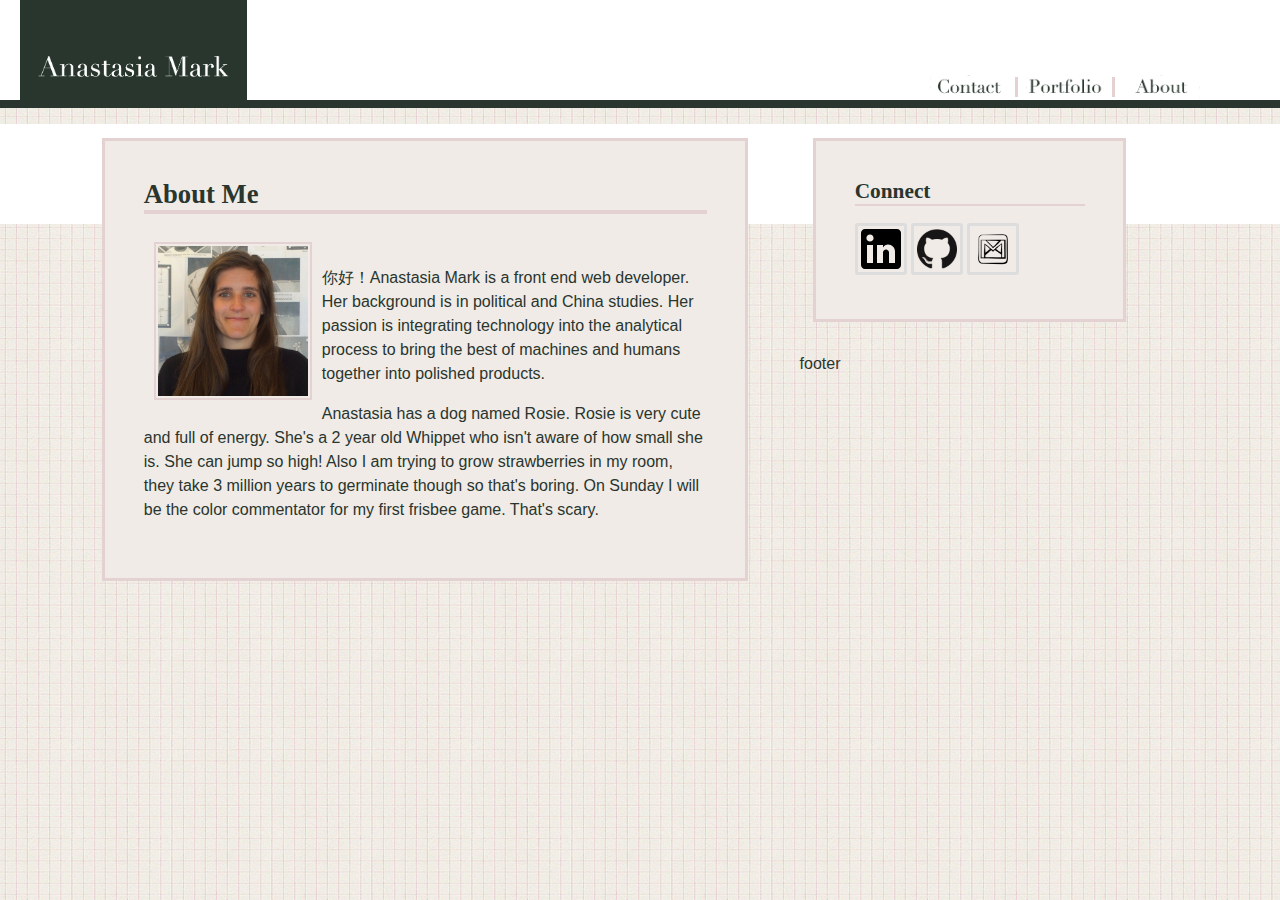
==== index.html @ a52a694b "first move over" ====
<!DOCTYPE html>
    <html lang="en">
    <head>
    <meta charset="UTF-8">
        <title>ALM Portfolio</title>
		<link rel="stylesheet" type="text/css" href="assets/css/style.css">
		<!-- Linking jQuery -->
		<!-- <script type="text/javascript" src="https://cdnjs.cloudflare.com/ajax/libs/jquery/3.1.0/jquery.min.js"></script> -->
    </head>
    <body>

		<header> 
			<img src="assets/images/didotName.png" class="imgName" alt="Anastasia Mark"></a>
				<aside class='white'></aside>
			<img src="assets/images/about.png" class="imgMenu" alt="Anastasia Mark"></a>
			    <aside class='pink'></aside>
			<img src="assets/images/portfolio.png" class="imgMenu" alt="Anastasia Mark"></a>
			    <aside class='pink'></aside>
			<img src="assets/images/contact.png" class="imgMenu" alt="Anastasia Mark"></a>

		</header>

		<div id='main'>

  			<section id="left">
				<h1>About Me</h1>
				<img src="assets/images/head_shot.jpg" alt="headshot" class="imgHS">
				<br/>
				<p> 你好！Anastasia Mark is a front end web developer. Her background is in political and China studies. Her passion is integrating technology into the analytical process to bring the best of machines and humans together into polished products.</p>
				<p>Anastasia has a dog named Rosie. Rosie is very cute and full of energy. She's a 2 year old Whippet who isn't aware of how small she is. She can jump so high! Also I am trying to grow strawberries in my room, they take 3 million years to germinate though so that's boring. On Sunday I will be the color commentator for my first frisbee game. That's scary.</p>
  			</section>

  			<section id="right">
				<h2>Connect</h2>
				<a href="https://www.linkedin.com/in/anastasiamark/" target="_blank">
				<img src="assets/images/linkedin.svg" class="imgLinks" alt="Linked in profile" height="60" width="60"></a>

				<a href="https://www.linkedin.com/in/anastasiamark/" target="_blank">
				<img src="assets/images/kitty.png" class="imgLinks" alt="github profile" height="60" width="60"></a>

				<a href="mailto:anastasia.l.mark@gmail.com" target="_blank">
				<img src="assets/images/gmail.png" class ="imgLinks" alt="email me" height="60" width="60"></a>
  			</section>


		</div>
    </body>

	<footer>
		<div id="bottom">
			<p>footer</p>
		</div>
	</footer>


</html>
---- assets/css/style.css ----
body {
    background-image: url("../images/hip-square.png");
    padding:0px;
    margin:0px;
}

header{
    height:100px;
    width:100%;
    background: #fff;
    border-bottom: 8px solid #29352e;
}

h1 {
    color: #29352e;
    font-family: 'Georgia', 'Times', 'Times New Roman', serif;
    text-align: left;
    border-bottom: 4px solid #e4d2d3;
    font-size: 20pt
}

h2{
    color: #29352e;
    font-family: 'Georgia', 'Times', 'Times New Roman', serif;
    text-align: left;
    border-bottom: 2.5px solid #e4d2d3;
    font-size: 16pt

}

h3{
} 

p, li {
    font-family: arial;
    line-height: 1.5;
    color: #29352e;
}

img {


}

.imgName {
    float:left;
    height:120px;
    margin-left: 20px;
    margin-top:-20px;
}

.imgMenu {
    float:right;
    height:25px;
    margin-top:75px;
}

.imgLinks {
    border-radius: 3px;
    border: 3px solid #ddd;
    padding: 3px;
    height:40px;
    width:40px;
}

.imgHS {
    border: 2px solid #e4d2d3;
    float:left;
    width:150px;
    height:150px;
    padding: 2px;
    margin: 10px;
}

div {

}

#bottom{
    background-color: #fff;
    width:100%;
    height:100px;
}
    

}

footer{

}

.clearfix::after {
        content: "";
        display: block;
        clear: both;
}

section{

}

#left{
    float:left;
    width:44%;
    background-color: #f0ebe6;
    margin: 30px 4% 30px 8%;    
    border: 3px solid #e4d2d3;
    padding: 20px 3% 40px 3%;
}

#right{
    
    float:right;
    width:18%;
    background-color: #f0ebe6;
    margin: 30px 12% 30px 0%;
    border: 3px solid #e4d2d3;
    padding: 20px 3% 40px 3%;
}

aside{
}

.pink{
    float:right;
    width:3px;
    height:20px;
    background-color: #e4d2d3;
    margin:77px 8px 0px 8px;
}

.white{
    float:right;
    width:80px;
    height:20px;
    margin-top:77px;
    background-color: #fff;
}
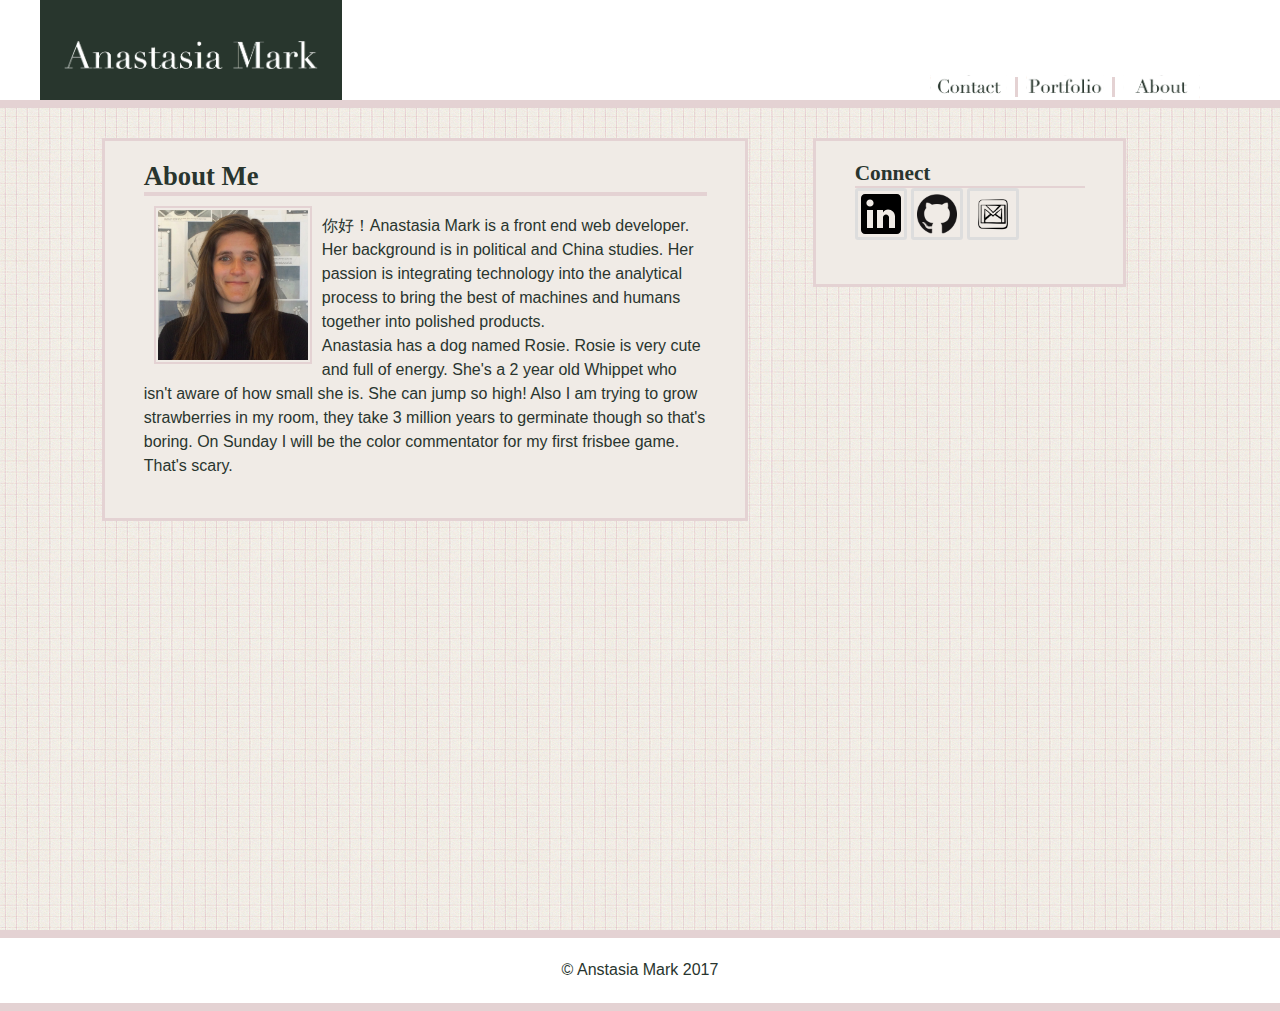
==== commit 4bce091a: "about page doneish" ====
--- a/index.html
+++ b/index.html
@@ -41,14 +41,12 @@
 				<a href="mailto:anastasia.l.mark@gmail.com" target="_blank">
 				<img src="assets/images/gmail.png" class ="imgLinks" alt="email me" height="60" width="60"></a>
   			</section>
-
-
 		</div>
-    </body>
+	</body>
 
 	<footer>
 		<div id="bottom">
-			<p>footer</p>
+			<p>© Anstasia Mark 2017</p>
 		</div>
 	</footer>
 
--- a/assets/css/style.css
+++ b/assets/css/style.css
@@ -1,14 +1,19 @@
+*{
+    padding:0px;
+    margin:0px;
+}
+
 body {
     background-image: url("../images/hip-square.png");
-    padding:0px;
-    margin:0px;
+    z-index: 0
 }
 
 header{
     height:100px;
     width:100%;
     background: #fff;
-    border-bottom: 8px solid #29352e;
+    border-bottom: 8px solid #e4d2d3;
+    z-index:1;
 }
 
 h1 {
@@ -44,9 +49,10 @@
 
 .imgName {
     float:left;
-    height:120px;
-    margin-left: 20px;
-    margin-top:-20px;
+    height:160px;
+    margin-left: 40px;
+    margin-top:-60px;
+    z-index: 1
 }
 
 .imgMenu {
@@ -73,20 +79,25 @@
 }
 
 div {
-
 }
 
 #bottom{
     background-color: #fff;
     width:100%;
-    height:100px;
-}
-    
+    height:45px;
+    margin: 700px 0px 0px 0px;
+    padding:20px 0px 0px 0px;
+    position:absolute;
+    top:230px;
+    border-top:8px solid #e4d2d3;
+    border-bottom:8px solid #e4d2d3;
+    text-align: center
+
 
 }
 
 footer{
-
+    height:300px;
 }
 
 .clearfix::after {
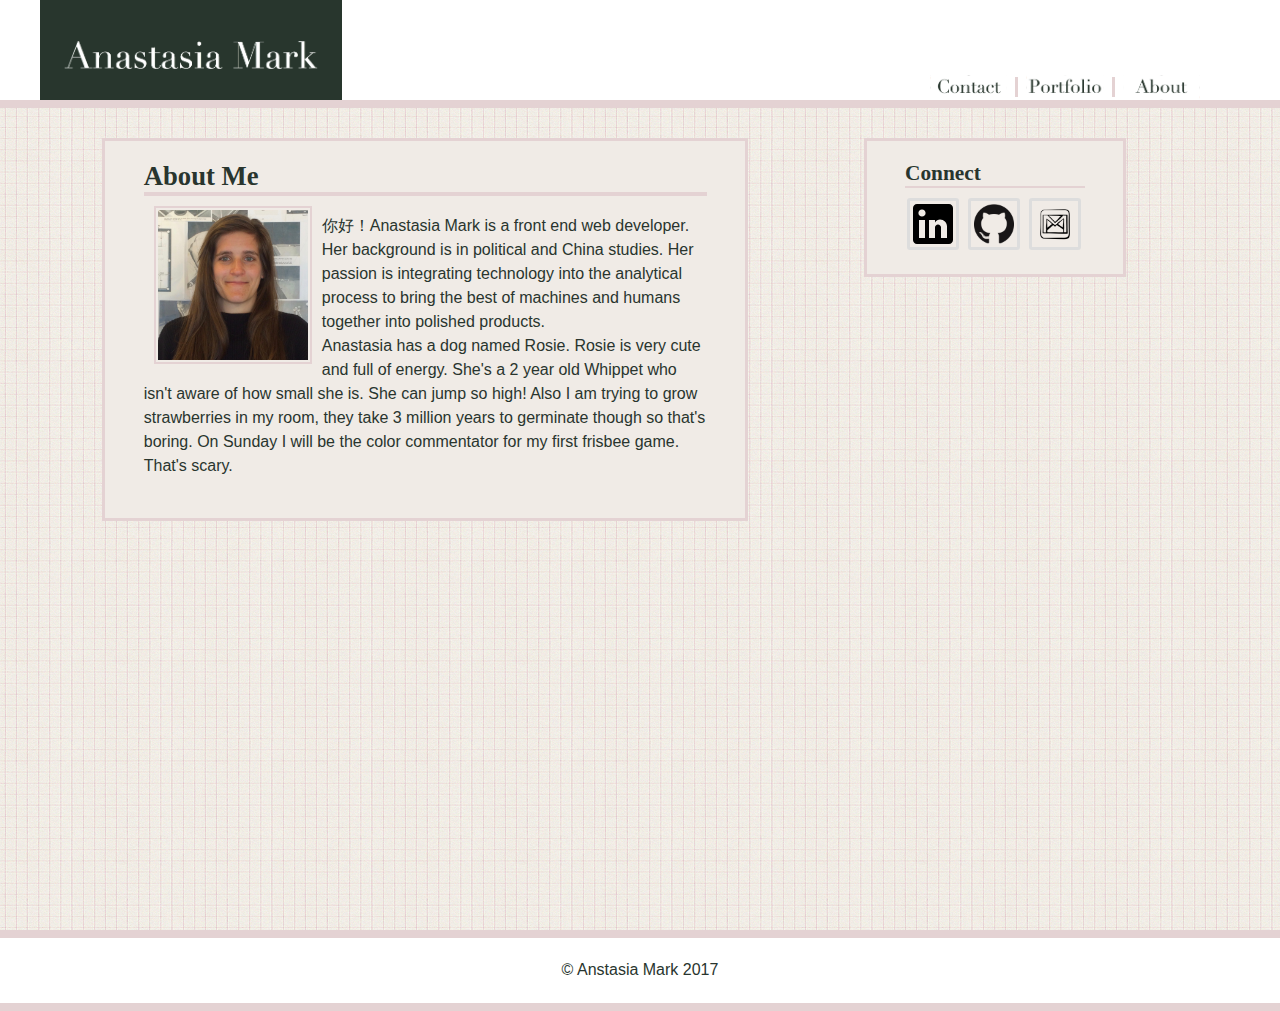
==== commit d29cdaba: "start on portfolio" ====
--- a/index.html
+++ b/index.html
@@ -10,13 +10,13 @@
     <body>
 
 		<header> 
-			<img src="assets/images/didotName.png" class="imgName" alt="Anastasia Mark"></a>
-				<aside class='white'></aside>
-			<img src="assets/images/about.png" class="imgMenu" alt="Anastasia Mark"></a>
-			    <aside class='pink'></aside>
-			<img src="assets/images/portfolio.png" class="imgMenu" alt="Anastasia Mark"></a>
-			    <aside class='pink'></aside>
-			<img src="assets/images/contact.png" class="imgMenu" alt="Anastasia Mark"></a>
+            <img src="assets/images/didotName.png" class="imgName" alt="Anastasia Mark">
+                <aside class='white'></aside>
+            <a href="index.html" target="_blank"><img src="assets/images/about.png" class="imgMenu" alt="Anastasia Mark"></a>
+                <aside class='pink'></aside>
+            <a href="portfolio.html" target="_blank"><img src="assets/images/portfolio.png" class="imgMenu" alt="Anastasia Mark"></a>
+                <aside class='pink'></aside>
+            <a href="/contact.html" target="_blank"><img src="assets/images/contact.png" class="imgMenu" alt="Anastasia Mark"></a>
 
 		</header>
 
@@ -34,10 +34,10 @@
 				<h2>Connect</h2>
 				<a href="https://www.linkedin.com/in/anastasiamark/" target="_blank">
 				<img src="assets/images/linkedin.svg" class="imgLinks" alt="Linked in profile" height="60" width="60"></a>
-
+					<!-- <div class='spacer'></div> -->
 				<a href="https://www.linkedin.com/in/anastasiamark/" target="_blank">
 				<img src="assets/images/kitty.png" class="imgLinks" alt="github profile" height="60" width="60"></a>
-
+					<!-- <div class='spacer'></div> -->
 				<a href="mailto:anastasia.l.mark@gmail.com" target="_blank">
 				<img src="assets/images/gmail.png" class ="imgLinks" alt="email me" height="60" width="60"></a>
   			</section>
--- a/assets/css/style.css
+++ b/assets/css/style.css
@@ -13,7 +13,6 @@
     width:100%;
     background: #fff;
     border-bottom: 8px solid #e4d2d3;
-    z-index:1;
 }
 
 h1 {
@@ -30,11 +29,9 @@
     text-align: left;
     border-bottom: 2.5px solid #e4d2d3;
     font-size: 16pt
-
 }
 
-h3{
-} 
+h3{} 
 
 p, li {
     font-family: arial;
@@ -42,17 +39,13 @@
     color: #29352e;
 }
 
-img {
-
-
-}
+img {}
 
 .imgName {
     float:left;
     height:160px;
     margin-left: 40px;
     margin-top:-60px;
-    z-index: 1
 }
 
 .imgMenu {
@@ -67,6 +60,15 @@
     padding: 3px;
     height:40px;
     width:40px;
+    position:relative;
+    margin:10px 3px 0px 2px;
+}
+
+.imgTable {
+    border: 3px solid #ddd;
+    padding: 3px;
+    height:80px;
+    width:80px;
 }
 
 .imgHS {
@@ -92,10 +94,17 @@
     border-top:8px solid #e4d2d3;
     border-bottom:8px solid #e4d2d3;
     text-align: center
-
-
 }
-
+/*
+.spacer{
+    height:400px;
+    width:400px;
+    float:right;
+    background-color: #000;
+    margin:100px;
+    padding:100px;
+}
+*/
 footer{
     height:300px;
 }
@@ -126,7 +135,8 @@
     background-color: #f0ebe6;
     margin: 30px 12% 30px 0%;
     border: 3px solid #e4d2d3;
-    padding: 20px 3% 40px 3%;
+    padding: 20px 3% 20px 3%;
+    max-width: 180px;
 }
 
 aside{
@@ -147,3 +157,11 @@
     margin-top:77px;
     background-color: #fff;
 }
+
+/*.linen{
+    width: 20%;
+    height:20%;
+    background-color: #000;
+    padding:30px;*/
+
+}
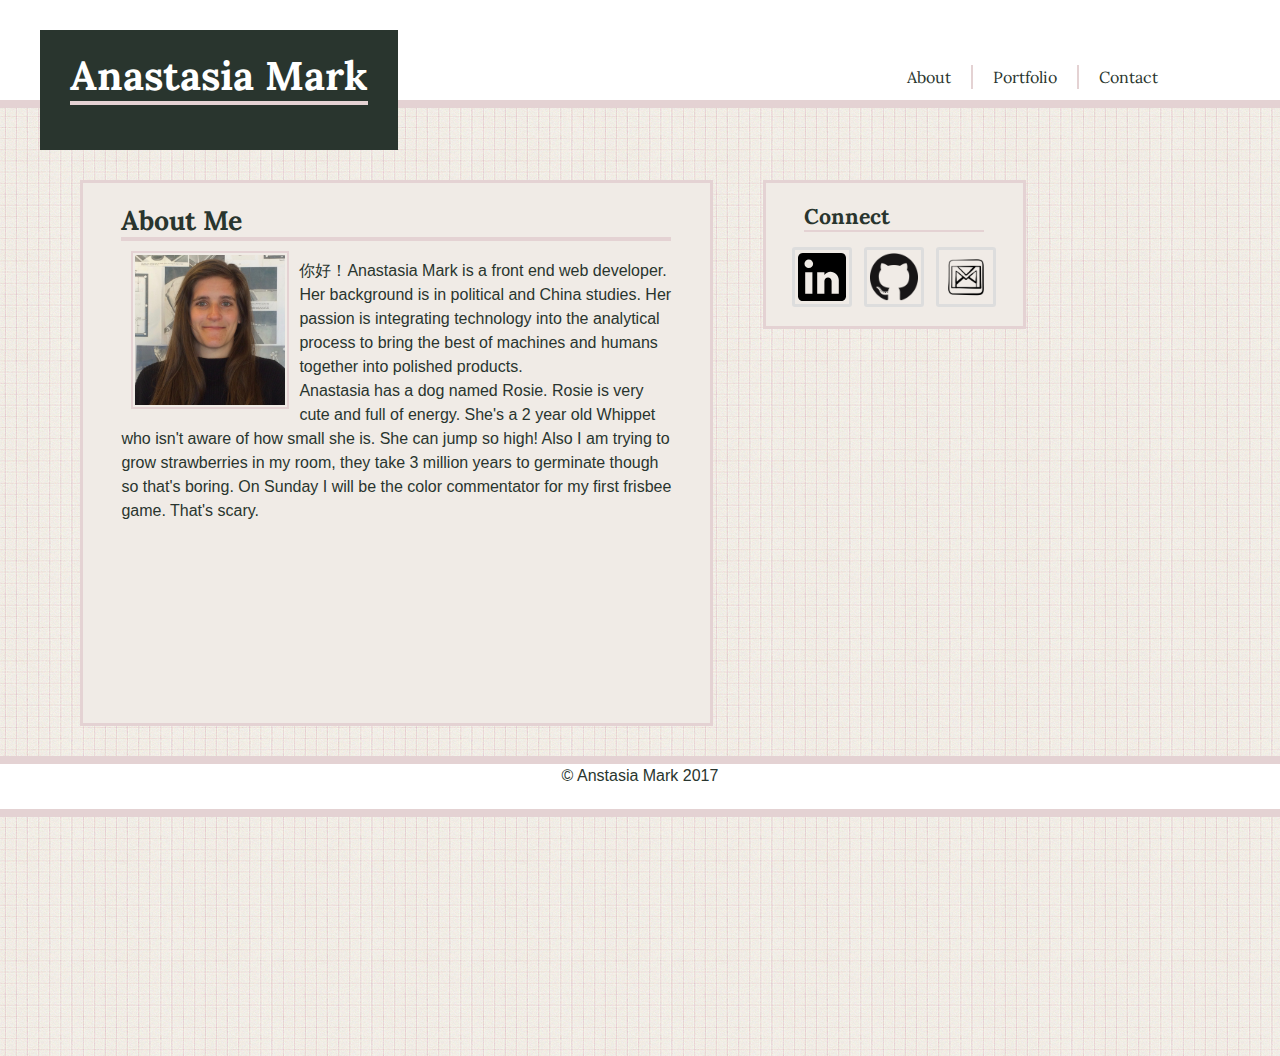
==== commit 56d544f9: "final rounds" ====
--- a/index.html
+++ b/index.html
@@ -4,24 +4,36 @@
     <meta charset="UTF-8">
         <title>ALM Portfolio</title>
 		<link rel="stylesheet" type="text/css" href="assets/css/style.css">
+		<link href="https://fonts.googleapis.com/css?family=Lora" rel="stylesheet">
+
 		<!-- Linking jQuery -->
 		<!-- <script type="text/javascript" src="https://cdnjs.cloudflare.com/ajax/libs/jquery/3.1.0/jquery.min.js"></script> -->
     </head>
     <body>
+		<div class="clearfix">
+			<header> 
+				<div id="topbox">
+					<h1 id="top">Anastasia Mark</h1>
+				</div>
+				<a href="contact.html" target="_blank">
+					<div id="leftbar">
+						<p class="menu">Contact</p>
+					</div>
+				</a>
+				<a href="portfolio.html" target="_blank">
+					<div id="centerbar">
+						<p class="menu">Portfolio</p>
+					</div>
+				</a>
+				<a href="index.html" target="_blank">
+					<div id="rightbar">
+						<p class="menu">About</p>
+					</div>
+				</a>
+			</header>
+		</div>
 
-		<header> 
-            <img src="assets/images/didotName.png" class="imgName" alt="Anastasia Mark">
-                <aside class='white'></aside>
-            <a href="index.html" target="_blank"><img src="assets/images/about.png" class="imgMenu" alt="Anastasia Mark"></a>
-                <aside class='pink'></aside>
-            <a href="portfolio.html" target="_blank"><img src="assets/images/portfolio.png" class="imgMenu" alt="Anastasia Mark"></a>
-                <aside class='pink'></aside>
-            <a href="/contact.html" target="_blank"><img src="assets/images/contact.png" class="imgMenu" alt="Anastasia Mark"></a>
-
-		</header>
-
-		<div id='main'>
-
+        <div id='main' class="clearfix">
   			<section id="left">
 				<h1>About Me</h1>
 				<img src="assets/images/head_shot.jpg" alt="headshot" class="imgHS">
@@ -30,25 +42,22 @@
 				<p>Anastasia has a dog named Rosie. Rosie is very cute and full of energy. She's a 2 year old Whippet who isn't aware of how small she is. She can jump so high! Also I am trying to grow strawberries in my room, they take 3 million years to germinate though so that's boring. On Sunday I will be the color commentator for my first frisbee game. That's scary.</p>
   			</section>
 
-  			<section id="right">
-				<h2>Connect</h2>
-				<a href="https://www.linkedin.com/in/anastasiamark/" target="_blank">
-				<img src="assets/images/linkedin.svg" class="imgLinks" alt="Linked in profile" height="60" width="60"></a>
-					<!-- <div class='spacer'></div> -->
-				<a href="https://www.linkedin.com/in/anastasiamark/" target="_blank">
-				<img src="assets/images/kitty.png" class="imgLinks" alt="github profile" height="60" width="60"></a>
-					<!-- <div class='spacer'></div> -->
-				<a href="mailto:anastasia.l.mark@gmail.com" target="_blank">
-				<img src="assets/images/gmail.png" class ="imgLinks" alt="email me" height="60" width="60"></a>
-  			</section>
-		</div>
-	</body>
-
-	<footer>
-		<div id="bottom">
-			<p>© Anstasia Mark 2017</p>
-		</div>
-	</footer>
-
-
+            <section id="right">
+                <h2>Connect</h2>
+                <section id="contactbar">
+                    <a href="https://www.linkedin.com/in/anastasiamark/" target="_blank" style="padding-right:8px">
+                    <img src="assets/images/linkedin.svg" class="imgLinks" alt="Linked in profile" height="60" width="60"></a>
+                    <a href="https://www.linkedin.com/in/anastasiamark/" target="_blank">
+                    <img src="assets/images/kitty.png" class="imgLinks" alt="github profile" height="60" width="60"></a>
+                    <a href="mailto:anastasia.l.mark@gmail.com" target="_blank" style="padding-left:8px">
+                    <img src="assets/images/gmail.png" class ="imgLinks" alt="email me" height="60" width="60"></a>
+                </section>
+            </section>
+        </div>
+    <footer>
+        <div id="bottom">
+            <p>© Anstasia Mark 2017</p>
+        </div>
+    </footer>
+    </body>
 </html>--- a/assets/css/style.css
+++ b/assets/css/style.css
@@ -17,21 +17,34 @@
 
 h1 {
     color: #29352e;
-    font-family: 'Georgia', 'Times', 'Times New Roman', serif;
+    font-family: 'Lora', 'Georgia', serif;
     text-align: left;
     border-bottom: 4px solid #e4d2d3;
     font-size: 20pt
 }
 
+#top{
+    color: #fff;
+    font-family: 'Lora', 'Georgia', serif;
+    text-align: right;
+    font-size: 30pt;
+}
+
 h2{
     color: #29352e;
-    font-family: 'Georgia', 'Times', 'Times New Roman', serif;
+    font-family: 'Lora', 'Georgia', serif;
     text-align: left;
     border-bottom: 2.5px solid #e4d2d3;
     font-size: 16pt
 }
 
-h3{} 
+h3{
+    color: #29352e;
+    font-family: arial;
+    border-left: 4px solid #e4d2d3;
+    font-size: 12pt;
+    padding-left:7px;
+} 
 
 p, li {
     font-family: arial;
@@ -39,36 +52,43 @@
     color: #29352e;
 }
 
+.menu{
+    color: #29352e;
+    font-family: 'Lora', 'Georgia', serif;
+    font-size: 12pt;
+}
+
+.tableTitle{
+    width:180px;
+    height:30px;
+    border-left: 4px solid #fff;
+    background-color: #e4d2d3;
+    text-align: center;
+    position:absolute;
+    margin-top:-60px;
+    margin-left:-15px;
+    opacity: .85;
+    padding-top:8px;
+    font-weight:bold;  
+}
+
 img {}
-
-.imgName {
-    float:left;
-    height:160px;
-    margin-left: 40px;
-    margin-top:-60px;
-}
-
-.imgMenu {
-    float:right;
-    height:25px;
-    margin-top:75px;
-}
 
 .imgLinks {
     border-radius: 3px;
     border: 3px solid #ddd;
     padding: 3px;
-    height:40px;
-    width:40px;
+    height:48px;
+    width:48px;
     position:relative;
-    margin:10px 3px 0px 2px;
+    margin:10px 0px 0px 0px;
 }
 
 .imgTable {
     border: 3px solid #ddd;
     padding: 3px;
-    height:80px;
-    width:80px;
+    height:180px;
+    width:180px;
 }
 
 .imgHS {
@@ -83,28 +103,63 @@
 div {
 }
 
+#topbox{
+    float:left;
+    height:100px;
+    margin-left: 40px;
+    margin-top:30px;
+    background-color: #29352e;
+    padding:20px 30px 0px 30px;
+}
+
+#leftbar{
+    background-color: #fff;
+    margin-right: 8%;
+    padding:0px 20px 0px 20px;
+    border-left:2px solid #e4d2d3;
+    text-align: bottom;
+    float:right;
+    margin-top:65px;
+}
+
+#centerbar{
+    background-color: #fff;
+    padding:0px 20px 0px 20px;
+    text-align: bottom;
+    float:right;
+    margin-top:65px;
+}
+
+#rightbar{
+    background-color: #fff;
+    padding:0px 20px 0px 20px;
+    border-right:2px solid #e4d2d3;
+    text-align: bottom;
+    float:right;
+    margin-top:65px;
+}
+
 #bottom{
+    position: relative;
+    /*bottom:0;*/
     background-color: #fff;
     width:100%;
     height:45px;
-    margin: 700px 0px 0px 0px;
+/*    margin: 600px 0px 0px 0px;
     padding:20px 0px 0px 0px;
     position:absolute;
-    top:230px;
+    top:230px;*/
     border-top:8px solid #e4d2d3;
     border-bottom:8px solid #e4d2d3;
     text-align: center
 }
-/*
-.spacer{
-    height:400px;
-    width:400px;
-    float:right;
-    background-color: #000;
-    margin:100px;
-    padding:100px;
-}
-*/
+
+.clearfix:after {
+  content: "";
+  display: table;
+  clear: both;
+}
+
 footer{
     height:300px;
 }
@@ -120,23 +175,34 @@
 }
 
 #left{
-    float:left;
-    width:44%;
+    display: inline-block;
+    float:left;
+    width:550px;
     background-color: #f0ebe6;
-    margin: 30px 4% 30px 8%;    
+    margin-top: 30px;
+    margin: 30px;  
+    margin-left:80px;  
     border: 3px solid #e4d2d3;
-    padding: 20px 3% 40px 3%;
+    padding: 20px 3% 20px 3%;
+    min-height: 500px;
 }
 
 #right{
     
-    float:right;
-    width:18%;
+    float:left;
+    width:180px;
     background-color: #f0ebe6;
-    margin: 30px 12% 30px 0%;
+    margin-top: 30px;
+    margin-left: 20px;
     border: 3px solid #e4d2d3;
     padding: 20px 3% 20px 3%;
-    max-width: 180px;
+}
+
+#contactbar{
+    position: relative;
+    left:-12px;
+    top:5px;
+    width:220px;
 }
 
 aside{
@@ -144,7 +210,7 @@
 
 .pink{
     float:right;
-    width:3px;
+  width:3px;
     height:20px;
     background-color: #e4d2d3;
     margin:77px 8px 0px 8px;
@@ -158,10 +224,36 @@
     background-color: #fff;
 }
 
-/*.linen{
-    width: 20%;
-    height:20%;
-    background-color: #000;
-    padding:30px;*/
-
-}
+table{
+    padding-top:20px;
+}
+tr{
+    float:left;
+}
+td{
+    padding:0px 40px 10px 40px;
+}
+
+form{
+    margin-top:30px;
+}
+
+input{}
+
+.Line{
+    width: 100%;
+    padding: 6px 15px;
+    margin: 8px 0;
+    box-sizing: border-box;
+
+}
+
+.Message{
+    width: 100%;
+    padding: 6px 15px;
+    margin: 8px 0;
+    box-sizing: border-box;
+    height:300px;
+}
+
+
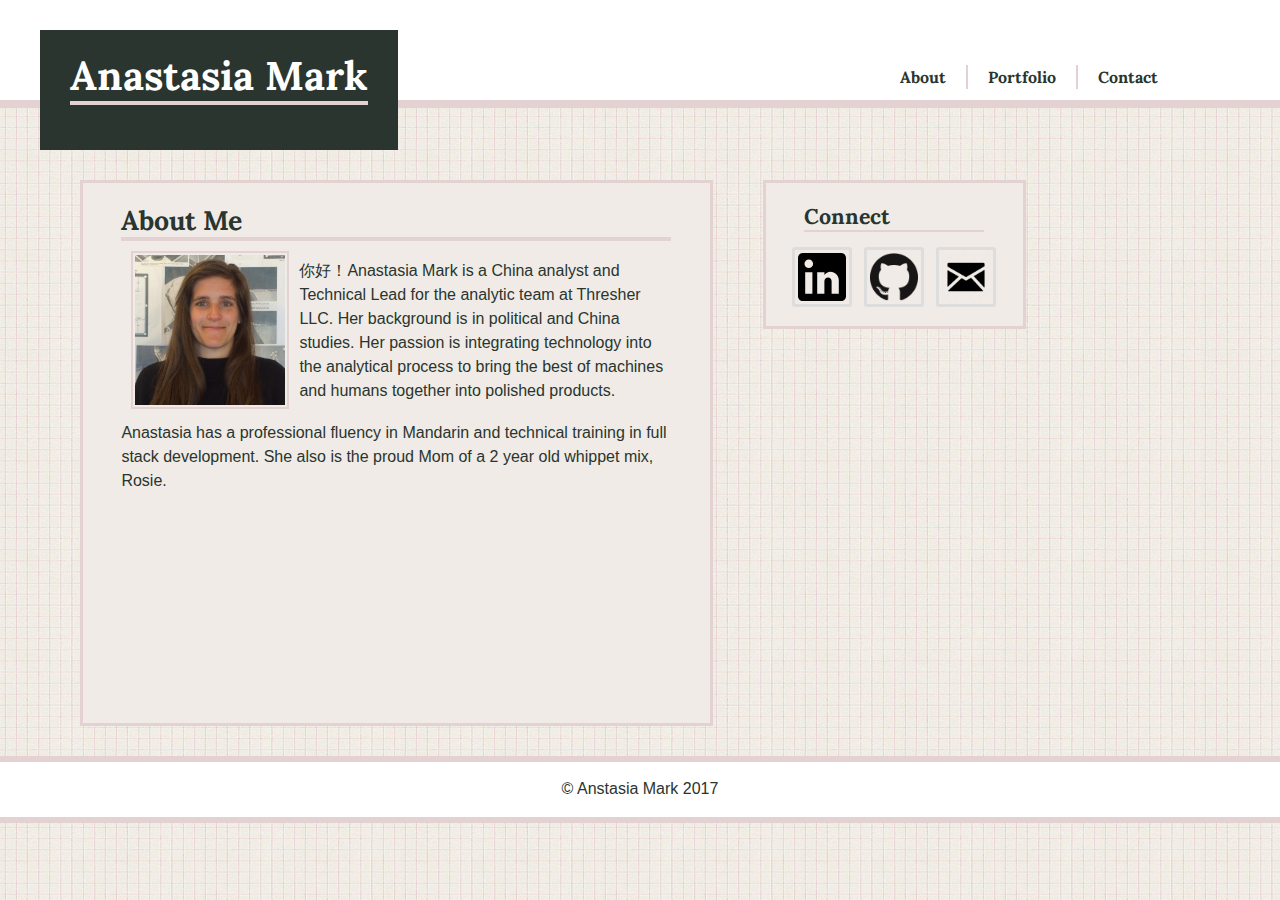
==== commit 6c7568f9: "final tweaks" ====
--- a/index.html
+++ b/index.html
@@ -38,8 +38,8 @@
 				<h1>About Me</h1>
 				<img src="assets/images/head_shot.jpg" alt="headshot" class="imgHS">
 				<br/>
-				<p> 你好！Anastasia Mark is a front end web developer. Her background is in political and China studies. Her passion is integrating technology into the analytical process to bring the best of machines and humans together into polished products.</p>
-				<p>Anastasia has a dog named Rosie. Rosie is very cute and full of energy. She's a 2 year old Whippet who isn't aware of how small she is. She can jump so high! Also I am trying to grow strawberries in my room, they take 3 million years to germinate though so that's boring. On Sunday I will be the color commentator for my first frisbee game. That's scary.</p>
+				<p> 你好！Anastasia Mark is a China analyst and Technical Lead for the analytic team at Thresher LLC. Her background is in political and China studies. Her passion is integrating technology into the analytical process to bring the best of machines and humans together into polished products.</p><br/>
+				<p>Anastasia has a professional fluency in Mandarin and technical training in full stack development. She also is the proud Mom of a 2 year old whippet mix, Rosie.</p>
   			</section>
 
             <section id="right">
@@ -49,8 +49,8 @@
                     <img src="assets/images/linkedin.svg" class="imgLinks" alt="Linked in profile" height="60" width="60"></a>
                     <a href="https://www.linkedin.com/in/anastasiamark/" target="_blank">
                     <img src="assets/images/kitty.png" class="imgLinks" alt="github profile" height="60" width="60"></a>
-                    <a href="mailto:anastasia.l.mark@gmail.com" target="_blank" style="padding-left:8px">
-                    <img src="assets/images/gmail.png" class ="imgLinks" alt="email me" height="60" width="60"></a>
+                    <a href="mailto:anastasia.l.mark@gmail.com" target="_blank" style="margin-left:8px">
+                    <img src="assets/images/email.png" class ="imgLinks" alt="email me" height="60" width="60"></a>
                 </section>
             </section>
         </div>
--- a/assets/css/style.css
+++ b/assets/css/style.css
@@ -40,14 +40,15 @@
 
 h3{
     color: #29352e;
-    font-family: arial;
+    font-family: 'Helvetica Neue', 'Arial', Helvetica, sans-serif;.
     border-left: 4px solid #e4d2d3;
     font-size: 12pt;
     padding-left:7px;
 } 
 
 p, li {
-    font-family: arial;
+    font-family: 'Helvetica Neue', 'Arial', Helvetica, sans-serif;.
+    font-size:;
     line-height: 1.5;
     color: #29352e;
 }
@@ -56,6 +57,7 @@
     color: #29352e;
     font-family: 'Lora', 'Georgia', serif;
     font-size: 12pt;
+    font-weight:bold;
 }
 
 .tableTitle{
@@ -100,8 +102,7 @@
     margin: 10px;
 }
 
-div {
-}
+div {}
 
 #topbox{
     float:left;
@@ -140,18 +141,13 @@
 }
 
 #bottom{
-    position: relative;
-    /*bottom:0;*/
     background-color: #fff;
     width:100%;
-    height:45px;
-/*    margin: 600px 0px 0px 0px;
-    padding:20px 0px 0px 0px;
-    position:absolute;
-    top:230px;*/
-    border-top:8px solid #e4d2d3;
-    border-bottom:8px solid #e4d2d3;
-    text-align: center
+    height:40px;
+    border-top:6px solid #e4d2d3;
+    border-bottom:6px solid #e4d2d3;
+    text-align: center;
+    padding-top:15px;
 }
 
 .clearfix:after {
@@ -160,19 +156,9 @@
   clear: both;
 }
 
-footer{
-    height:300px;
-}
-
-.clearfix::after {
-        content: "";
-        display: block;
-        clear: both;
-}
-
-section{
-
-}
+footer{}
+
+section{}
 
 #left{
     display: inline-block;
